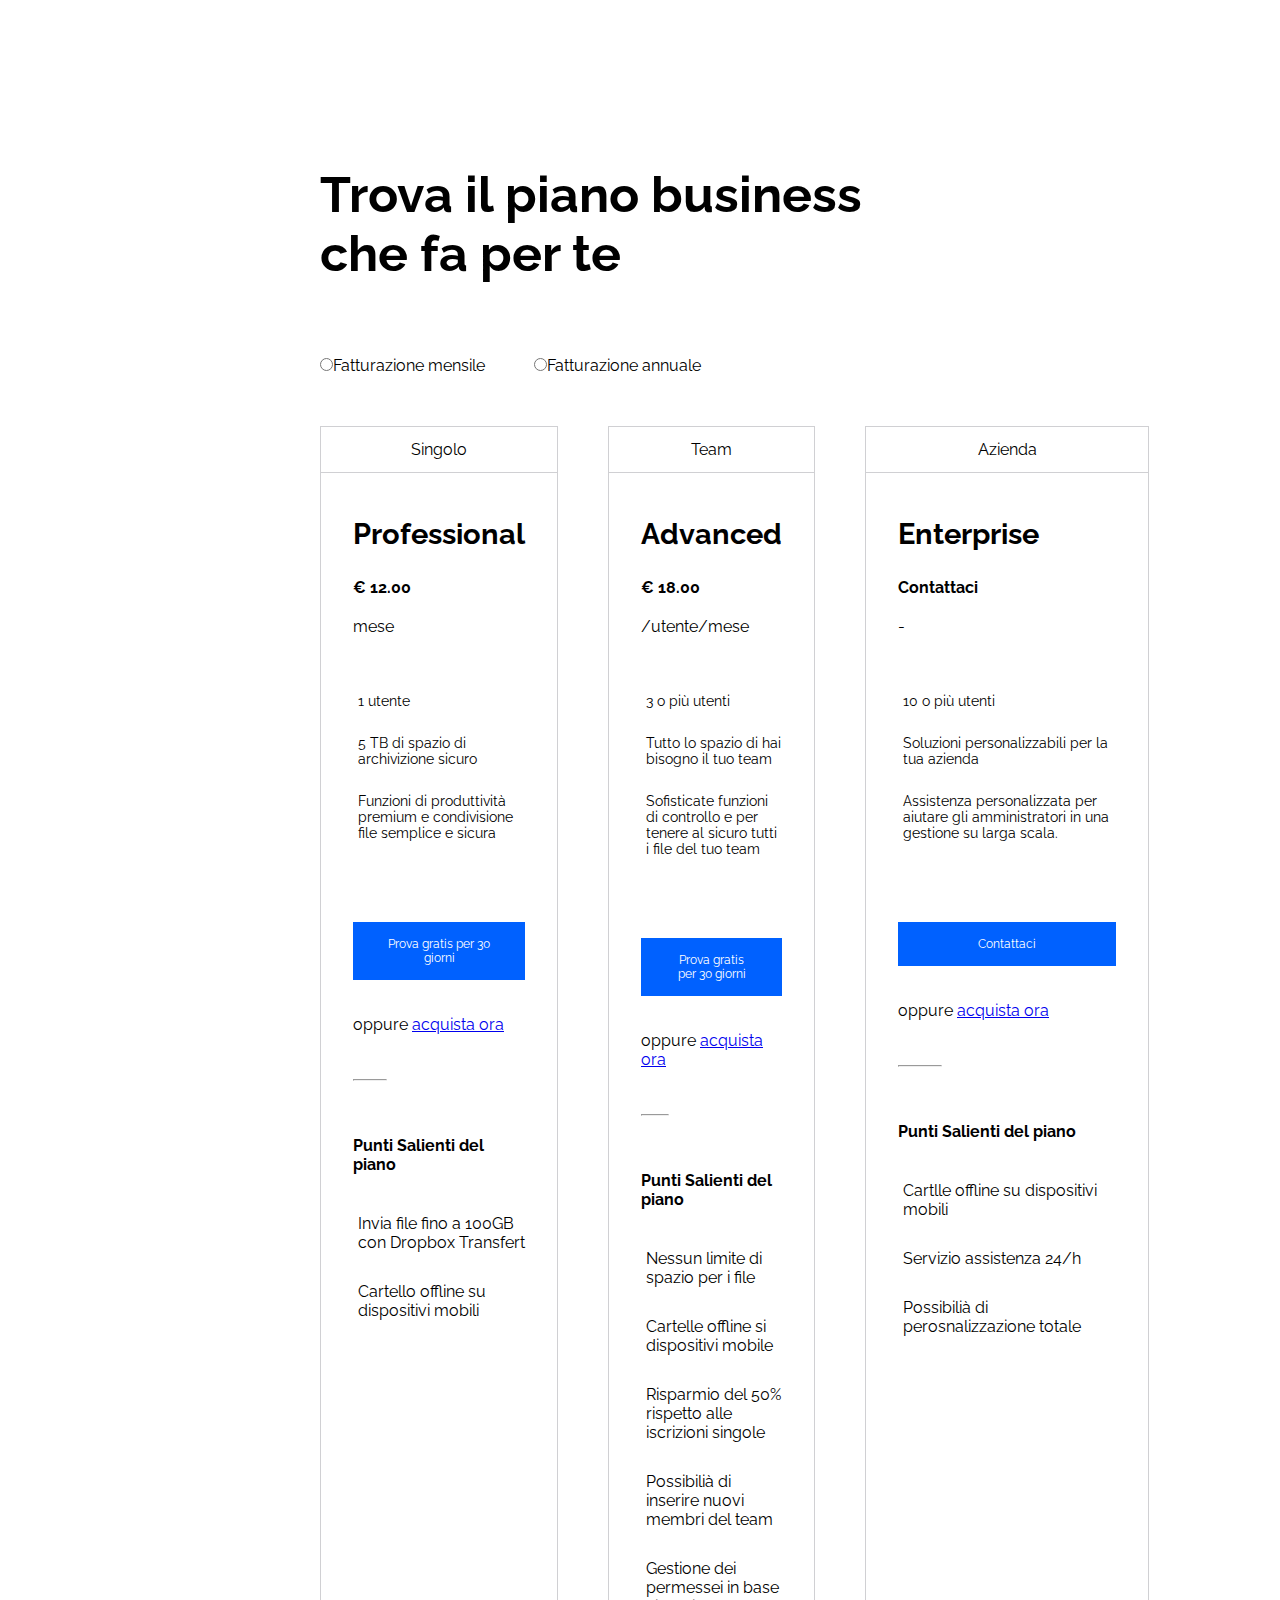
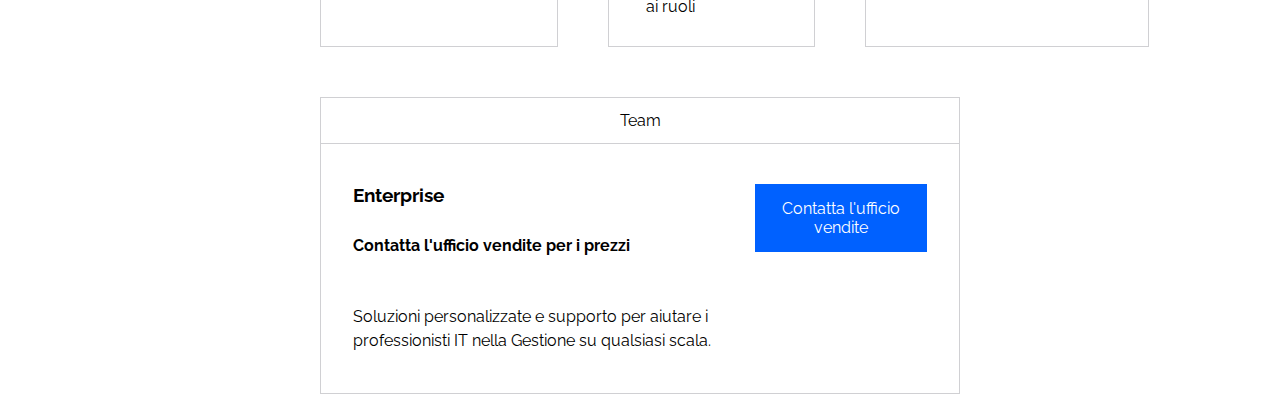
==== piani.html @ 9c2ce463 "animazioni e link funzionanti" ====
<!DOCTYPE html>
<html lang="en">
<head>
    <meta charset="UTF-8">
    <meta http-equiv="X-UA-Compatible" content="IE=edge">
    <meta name="viewport" content="width=device-width, initial-scale=1.0">
    <!-- Google Font -->
    <link rel="preconnect" href="https://fonts.googleapis.com">
    <link rel="preconnect" href="https://fonts.gstatic.com" crossorigin>
    <link href="https://fonts.googleapis.com/css2?family=Raleway:wght@400;700&display=swap" rel="stylesheet">
    <!-- /Google Font -->
    <!-- Font awesome -->
    <link rel="stylesheet" href="https://cdnjs.cloudflare.com/ajax/libs/font-awesome/6.2.1/css/all.min.css"
        integrity="sha512-MV7K8+y+gLIBoVD59lQIYicR65iaqukzvf/nwasF0nqhPay5w/9lJmVM2hMDcnK1OnMGCdVK+iQrJ7lzPJQd1w=="
        crossorigin="anonymous" referrerpolicy="no-referrer" />
    <!-- Font Awesome -->
    <link rel="stylesheet" href="css/style.css">
    <title>Dropbox Plan</title>
</head>
<body>
        <!-- Sezione 1 -->
        <section class="small-container section-1">
            <h2>Trova il piano business che fa per te</h2>
            <!-- Pulsanti scelta abbonamento -->
            <div class="mese">
                <input type="radio" name="costo">Fatturazione mensile
            </div>
            <div class="anno">
                <input type="radio" name="costo">Fatturazione annuale
            </div>
            <!-- /Pulsanti scelta abbonamento -->
            <!-- container abbonamento -->
            <div class="row-flex abbonamento">
                <!-- box tipo di abbonamento -->
                <div class="box">
                    <div class="profilo">
                        <i class="fa-solid fa-user"></i>
                        <span>Singolo</span>
                    </div>
                    <div class="info">
                        <ul class="costo">
                            <li>
                                <h3>Professional</h3>
                            </li>
                            <li class="prezzo">€ 12.00</li>
                            <li>mese</li>
                        </ul>
                        <ul class="info-text">
                            <li>
                                <i class="fa-solid fa-user"></i>
                                <span>1 utente</span>
                            </li>
                            <li class="row-flex">
                                <i class="fa-solid fa-folder"></i>
                                <span>5 TB di spazio di archivizione sicuro</span>
                            </li>
                            <li class="row-flex">
                                <i class="fa-solid fa-share-nodes"></i>
                                <span>Funzioni di produttività premium e condivisione file semplice
                                    e sicura</span>
                            </li>
                        </ul>
                        <div class="btn-buy">
                            <button class="btn btn-prime">Prova gratis per 30 giorni</button>
                            <div>oppure <a href="#">acquista ora</a></div>
                        </div>
                        <hr>
                        <ul class="highlights">
                            <li>
                                <h4>Punti Salienti del piano</h4>
                            </li>
                            <li class="row-flex">
                                <i class="fa-solid fa-check"></i>
                                <span>Invia file fino a 100GB con Dropbox Transfert</span>
                            </li>
                            <li class="row-flex">
                                <i class="fa-solid fa-check"></i>
                                <span>Cartello offline su dispositivi mobili</span>
                            </li>
                        </ul>
                    </div>
                </div>
                <!-- /box tipo abbonamento -->
                <!-- box tipo abbonamento -->
                <div class="box">
                    <div class="profilo">
                        <i class="fa-solid fa-users"></i>
                        <span>Team</span>
                    </div>
                    <div class="info">
                        <ul class="costo">
                            <li>
                                <h3>Advanced</h3>
                            </li>
                            <li class="prezzo">€ 18.00</li>
                            <li>/utente/mese</li>
                        </ul>
                        <ul class="info-text">
                            <li>
                                <i class="fa-solid fa-user"></i>
                                <span>3 o più utenti</span>
                            </li>
                            <li class="row-flex">
                                <i class="fa-solid fa-folder"></i>
                                <span>Tutto lo spazio di hai bisogno il tuo team</span>
                            </li>
                            <li class="row-flex">
                                <i class="fa-solid fa-share-nodes"></i>
                                <span>Sofisticate funzioni di controllo e per tenere al sicuro tutti
                                    i file del tuo team
                                </span>
                            </li>
                        </ul>
                        <div class="btn-buy">
                            <button class="btn btn-prime">Prova gratis per 30 giorni</button>
                            <div>oppure <a href="#">acquista ora</a></div>
                        </div>
                        <hr>
                        <ul class="highlights">
                            <li>
                                <h4>Punti Salienti del piano</h4>
                            </li>
                            <li class="row-flex">
                                <i class="fa-solid fa-check"></i>
                                <span>Nessun limite di spazio per i file</span>
                            </li>
                            <li class="row-flex">
                                <i class="fa-solid fa-check"></i>
                                <span>Cartelle offline si dispositivi mobile</span>
                            </li>
                            <li class="row-flex">
                                <i class="fa-solid fa-check"></i>
                                <span>Risparmio del 50% rispetto alle iscrizioni singole</span>
                            </li>
                            <li class="row-flex">
                                <i class="fa-solid fa-check"></i>
                                <span>Possibilià di inserire nuovi membri del team</span>
                            </li>
                            <li class="row-flex">
                                <i class="fa-solid fa-check"></i>
                                <span>Gestione dei permessei in base ai ruoli</span>
                            </li>
                        </ul>
                    </div>
                </div>
                <!-- /box tipo abbonamento -->
                <!-- box tipo abbonamento -->
                <div class="box">
                    <div class="profilo">
                        <i class="fa-solid fa-building"></i>
                        <span>Azienda</span>
                    </div>
                    <div class="info">
                        <ul class="costo">
                            <li>
                                <h3>Enterprise</h3>
                            </li>
                            <li class="prezzo">Contattaci</li>
                            <li>-</li>
                        </ul>
                        <ul class="info-text">
                            <li class="row-flex">
                                <i class="fa-solid fa-user"></i>
                                <span>10 o più utenti</span>
                            </li>
                            <li class="row-flex">
                                <i class="fa-solid fa-folder"></i>
                                <span>Soluzioni personalizzabili per la tua azienda</span>
                            </li>
                            <li class="row-flex">
                                <i class="fa-solid fa-share-nodes"></i>
                                <span>Assistenza personalizzata per aiutare gli amministratori in una
                                    gestione su larga scala.
                                </span>
                            </li>
                        </ul>
                        <div class="btn-buy">
                            <button class="btn btn-prime contact">Contattaci</button>
                            <div>oppure <a href="#">acquista ora</a></div>
                        </div>
                        <hr>
                        <ul class="highlights">
                            <li>
                                <h4>Punti Salienti del piano</h4>
                            </li>
                            <li class="row-flex">
                                <i class="fa-solid fa-check"></i>
                                <span>Cartlle offline su dispositivi mobili</span>
                            </li>
                            <li class="row-flex">
                                <i class="fa-solid fa-check"></i>
                                <span>Servizio assistenza 24/h</span>
                            </li>
                            <li class="row-flex">
                                <i class="fa-solid fa-check"></i>
                                <span>Possibilià di perosnalizzazione totale</span>
                            </li>
                        </ul>
                    </div>
                </div>
            </div>
            <!-- /box tipo abbonamento -->
            <!-- container abbonamento orizzontale -->
            <div class="box-col">
                <div class="profilo">
                    <i class="fa-solid fa-building"></i>
                    <span>Team</span>
                </div>
                <div class="info">
                    <div class="row-flex">
                        <div class="box-info-left">
                            <h3>Enterprise</h3>
                            <div class="prezzo">Contatta l'ufficio vendite per i prezzi</div>
                            <p>
                                Soluzioni personalizzate e supporto per aiutare i professionisti IT nella Gestione
                                su qualsiasi scala.
                            </p>
                        </div>
                        <div class="box-info-right">
                            <button class="btn btn-prime">Contatta l'ufficio vendite</button>
                        </div>
                    </div>
                </div>
            </div>
            <!-- /container abbonamento orizzontale-->
        </section>
        <!-- /sezione 1 -->
</body>
</html>
---- css/style.css ----
/* Reset */
*{
    margin: 0;
    padding: 0;
    box-sizing: border-box;
    font-family: 'Raleway', sans-serif;
}
/* ------- */

/* Common */
.row-flex{
    display: flex;
}
li{
    list-style: none;
}
.btn{
    background-color: transparent;
    border: none;
}
.btn-prime{
    background-color: #0061ff;
    color: white;
    padding: 15px 15px;
    font-size: 16px;
}
.btn-secondary{
    border: 1px solid #000;
}
.big-container{
    width: 66vw;
    margin: 0 auto;
}
.small-container{
    width: 50vw;
    margin: 0 auto;
}
.small-box{
    width: 40vw;
}
.big-box{
    width: 60vw;
}
.text{
    padding: 0 35px 35px 0;
}
.box{
    margin: 0 25px;
}
.profilo{
    text-align: center;
    border-bottom: 1px solid #d0d0d3;
    padding: 13px 0;
}
.info{
    padding: 0 32px;
}
.costo{
    margin-bottom: 57px;
}
p{
    line-height: 1.5em;
}
/* ------- */

/* Animation */
.border:hover{
    border-bottom: 1px solid green;
}
footer .big-container .row-flex li a:hover{
    border-bottom: 2px solid white;
}
.question:hover .answers{
    display: block;
}

/* ------- */
/* Header */
header.row-flex{
    justify-content: space-between;
    height: 80px;
    padding: 0 20px;
    background-color: white;
    position: fixed;
    top: 0;
    right: 0;
    left: 0;
    z-index: 1;
}
header.row-flex ul.row-flex{
    line-height: 80px;
}
header.row-flex ul.row-flex li a{
    text-decoration: none;
    color: black;
    margin: 0 20px;
}
header.row-flex ul.row-flex li button{
    padding: 10px 15px;
}

/* ------- */

/* Main */
main{
    margin-top: 80px;
}

/* Jumbotron */
.jumbotron{
    background-color: #b4d0e7;
    padding-top: 105px;
    /* height: 738px; */
}
.jumbotron .big-container .row-flex{
    position: relative;
    top: 70px;
    justify-content: flex-start;
}
.jumbotron .big-container h1{
    font-size: 90px;
    /* margin-bottom: 70px; */
}
.jumbotron .big-container .row-flex .big-box img{
    width: 100%;
}
.jumbotron .big-container .row-flex .small-box .btn-prime{
    margin-bottom: 37px;
}
#down-arrow{
    font-size: 45px;
    margin-top: 80px;
}
hr{
    width: 20%;
    margin: 45px 0 55px;
}
/* ------- */

/* Sezione 1 */
section.small-container h2{
    margin-top: 165px;
    font-size: 50px;
}
[type="radio"]{
    margin: 75px 0  55px;
}
.mese , .anno{
    display: inline-block;
    margin-right: 45px;
    font-size: 16px;
}
.small-container.section-1 .row-flex.abbonamento .box{
    width: calc(100vw/3);
    border: 1px solid #d0d0d3;
}
.small-container.section-1 .row-flex.abbonamento {
    margin: 0 -25px;
    margin-bottom: 50px;
}
.costo li:first-child{
    margin: 44px 0 27px;
    font-size: 25px;
}
.prezzo{
    margin-bottom: 20px;
    font-weight: bold;
}
.small-container.section-1 .row-flex .info ul.info-text li{
    margin-bottom: 26px;
    font-size: 14px;
}
.small-container.section-1 .row-flex .info ul.info-text li i{
    margin-right: 5px;
}
.info .btn-buy button{
    font-size: 12px;
    padding: 15px 35px;
    margin: 55px 0 35px;
}
.info .btn-buy .contact{
    padding: 15px 80px;
}

.highlights h4{
    margin-bottom: 40px;
}
.highlights li:not(:first-child){
    margin-bottom: 30px;
}
.highlights li i{
    color: blue;
    margin-right: 5px;
}
.box-col{
    border: 1px solid #d0d0d3;
}
.box-col .info{
    padding: 40px 32px;
}
.box-info-left{
    width: 70vw;
}
.box-info-right{
    width: 30vw;
    text-align: right;
}
.box-col .info .row-flex .box-info-left div{
    padding-top: 30px;
}
.box-col .info p{
    margin-top: 50px;
}
/* ------- */

/* Sezione 2 */
.section-2{
    margin: 150px 0;
}
.section-2 .small-container .big-box img{
    width: 100%;
}
.section-2 .row-flex .small-box{
    padding: 57px 50px;
}
.section-2 .row-flex .small-box h3{
    font-size: 30px;
}
.section-2 .row-flex .small-box p{
    margin: 28px 0 35px;
}
.section-2 .row-flex .small-box button{
    padding: 16px;
    font-size: 16px;
}
/* ------- */

/* Sezione 3 */
.section-3 .small-container .row-flex img{
    width: 100%;
}
.section-3 .small-container .row-flex{
    margin: 0 -25px 70px;
}
.section-3 .small-container .row-flex div{
    margin: 0 25px;
}
.section-3 .small-container .row-flex div h3{
    margin-bottom: 30px;
    line-height: 1.5em;
    font-size: 25px;
}
/* ------- */

/* Sezione 4 */
#section-4{
    margin-top: 215px;
}
#section-4 .mini-box{
    max-width: 75%;
}
#section-4 .mini-box a{
    display: block;
    margin-top: 78px;
    color: #0000f1;
}
/* ------- */

/* Sezione 5 */
#section-5{
    margin: 160px 0;
}
#section-5 > .row-flex{
    background-color: #f5f5f5;
    height: 640px;
}
.box-color-3{
   flex-basis: calc(100%/3); 
}
.box-color-3 img{
    width: 100%;
    display: block;
}
#left, #right{
    flex-wrap: wrap;
}
.box-color{
    width: 50%;
    height: 50%;
    position: relative;
}
.box-color img{
    /* position: absolute;
    top: 50%;
    right: 50%;
    transform: translate(-50%,-50%); */
}
.center{
    padding: 50px;
}
.center img{
    width: 50%;
    display: block;
}
.center p{
    margin-bottom: 50px;
}
#color-1{
   background-color: #d1e9cd; 
   padding: 15px;
}
#color-2{
    background-color: #a2d39b;
    padding: 122px 72px;
}
#color-3{
    background-color: #61082b;
    padding: 100px 80px;
}
#color-4{
    background-color: #0093ce;
    padding: 145px 78px;
}
#color-5{
    background-color: #ff1c1c;
    padding: 121px 80px;
}
#color-6{
    background-color: #d5001f;
    padding: 133px 76px;
}
#color-7{
    background-color: #b4d0e7;
    padding: 155px 78px;
}
#color-8{
    background-color: #0d2481;
    padding: 119px 79px;
}
#color-9{
    background-color: #ffd830;
    padding: 106px 80px;
}
.orizzontale{
    background-color: #b4d0e7;
}
.orizzontale .small-container.row-flex{
    padding: 134px 0;
}
.orizzontale .big-box{
    margin-right: 50px;
}
.orizzontale .big-box h2{
    font-size: 40px;
    color: #61082b;
}
.orizzontale .small-box{
    text-align: right;
}
.orizzontale .small-box button{
    background-color: white;
    color: black;
    padding: 17px 50px;
    font-size: 16px;
}
/* ------- */

/* Sezione 6 */
#section-6{
    margin-bottom: 152px;
}
#section-6 .small-container h4{
    font-size: 40px;
    margin-bottom: 72px;
}
.question{
    padding: 47px 0;
    border-top: 1px solid #999999;
    font-weight: bold;
}
.question:last-of-type{
    border-bottom: 1px solid #999999;
}
.question i{
    margin-left: 286px;
}
.answers{
    display: none;
    margin-top: 50px;
    font-weight: normal;
}
/* ------- */

/* Footer */
footer{
    background-color: #000;
    color: white;
}
footer hr{
    margin: 0;
    padding: 0;
    width: 10%;
}
footer .row-flex{
    justify-content: space-between;
    padding: 110px 0;
}
footer .row-flex li h4{
    font-size: 24px;
    margin-bottom: 40px;
}
footer .row-flex li ul li a{
    display: block;
    padding: 11px 0;
    text-decoration: none;
    color: inherit;
}
.language{
    padding: 54px 0;
    color: #999999;
}
.fa-globe{
    font-size: 20px;
    margin-right: 10px;
}
/* ------- */
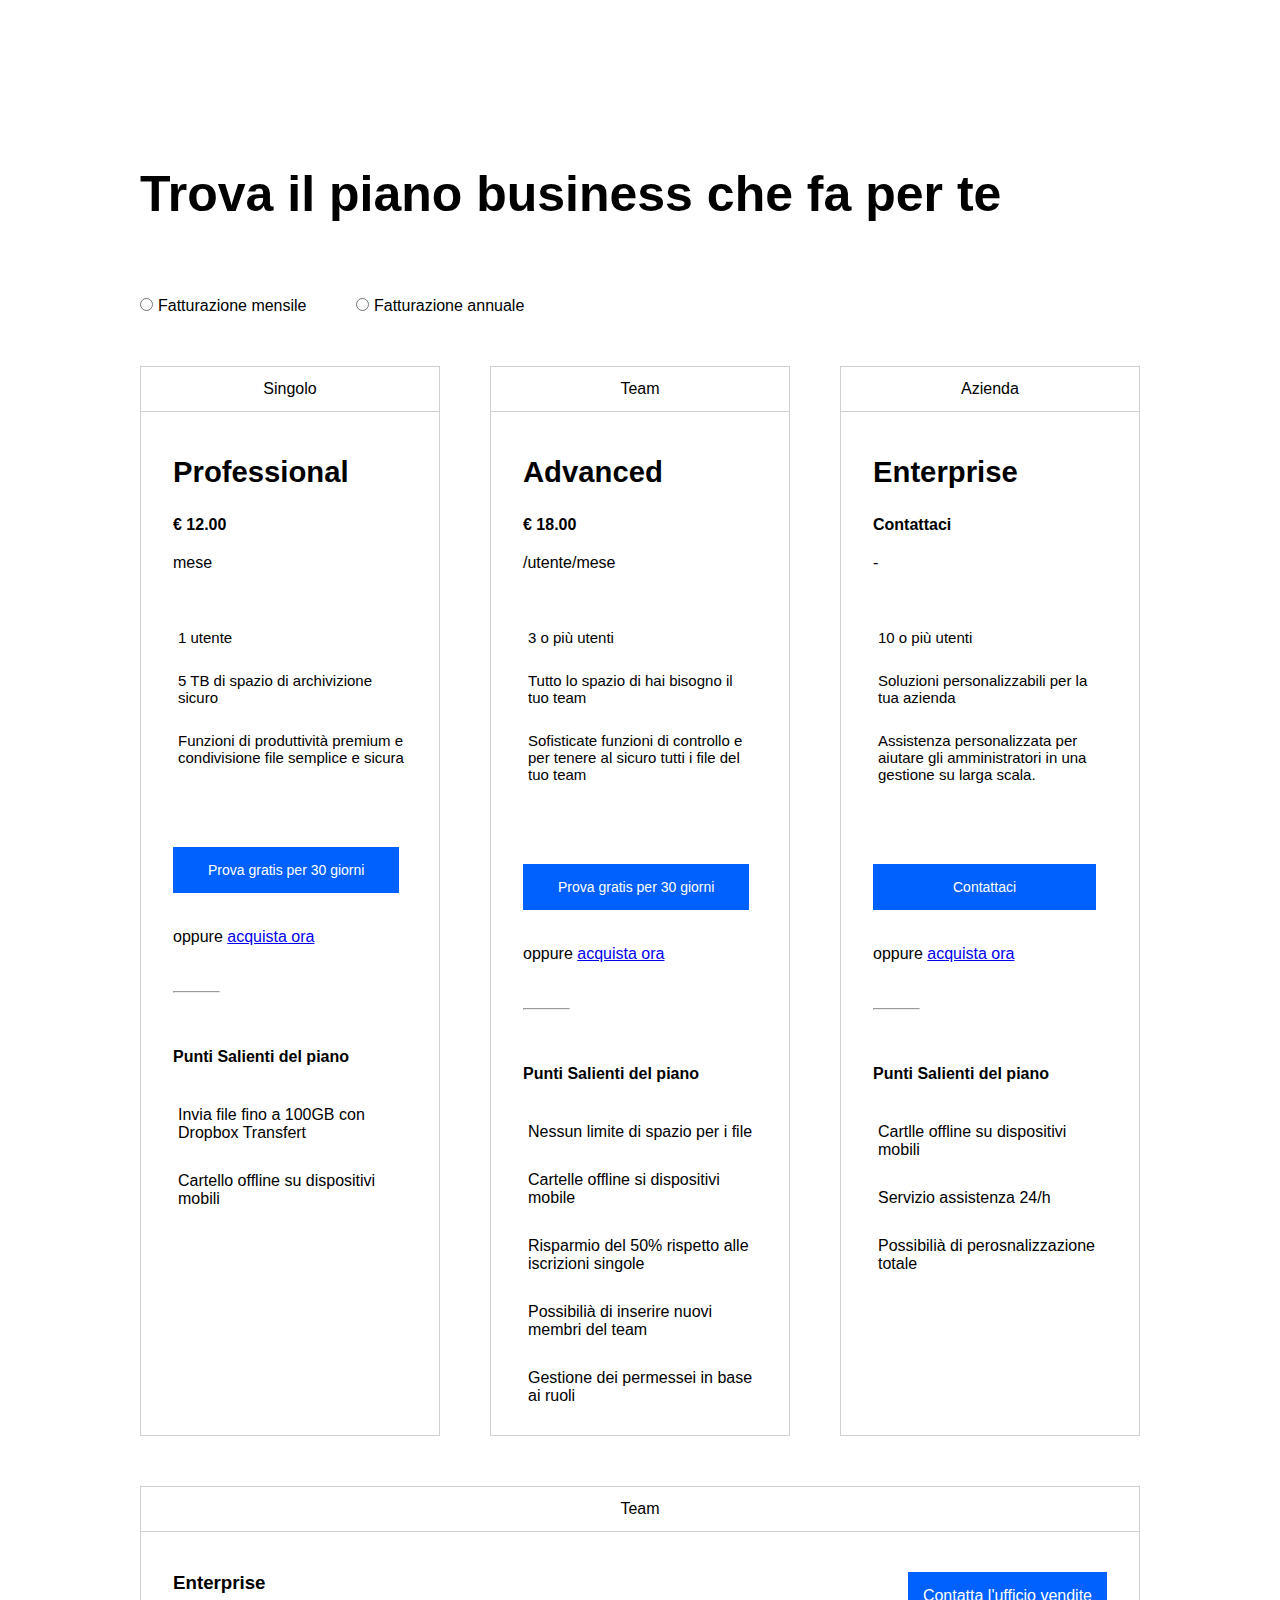
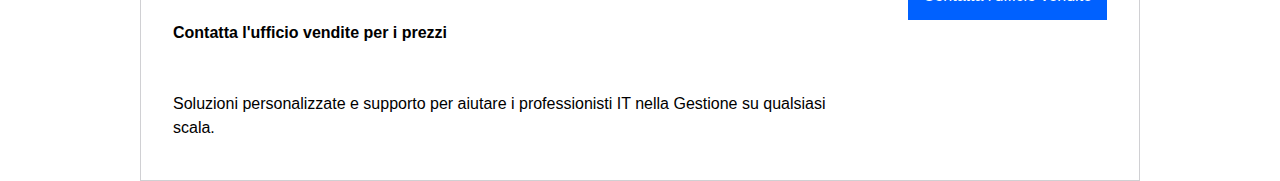
==== commit c877986a: "font-size h1" ====
--- a/piani.html
+++ b/piani.html
@@ -32,7 +32,7 @@
             <!-- container abbonamento -->
             <div class="row-flex abbonamento">
                 <!-- box tipo di abbonamento -->
-                <div class="box">
+                <div class="box-30">
                     <div class="profilo">
                         <i class="fa-solid fa-user"></i>
                         <span>Singolo</span>
@@ -82,7 +82,7 @@
                 </div>
                 <!-- /box tipo abbonamento -->
                 <!-- box tipo abbonamento -->
-                <div class="box">
+                <div class="box-30">
                     <div class="profilo">
                         <i class="fa-solid fa-users"></i>
                         <span>Team</span>
@@ -145,7 +145,7 @@
                 </div>
                 <!-- /box tipo abbonamento -->
                 <!-- box tipo abbonamento -->
-                <div class="box">
+                <div class="box-30">
                     <div class="profilo">
                         <i class="fa-solid fa-building"></i>
                         <span>Azienda</span>
--- a/css/style.css
+++ b/css/style.css
@@ -2,12 +2,15 @@
 *{
     margin: 0;
     padding: 0;
-    box-sizing: border-box;
-    font-family: 'Raleway', sans-serif;
+    box-sizing: border-box;   
 }
 /* ------- */
 
 /* Common */
+body{
+    /* font-family: 'Raleway', sans-serif;  */
+    font-family: 'Open Sans', sans-serif;
+}
 .row-flex{
     display: flex;
 }
@@ -28,24 +31,24 @@
     border: 1px solid #000;
 }
 .big-container{
-    width: 66vw;
+    max-width: 1190px;
     margin: 0 auto;
 }
 .small-container{
-    width: 50vw;
+    max-width: 1000px;
     margin: 0 auto;
 }
 .small-box{
-    width: 40vw;
+    width: 40%;
 }
 .big-box{
-    width: 60vw;
+    width: 60%;
 }
 .text{
     padding: 0 35px 35px 0;
 }
-.box{
-    margin: 0 25px;
+.box-30{
+    width: 30%;
 }
 .profilo{
     text-align: center;
@@ -68,13 +71,21 @@
     border-bottom: 1px solid green;
 }
 footer .big-container .row-flex li a:hover{
-    border-bottom: 2px solid white;
+    text-decoration: 2px underline white;
 }
 .question:hover .answers{
     display: block;
 }
-
-/* ------- */
+.question:hover .fa-chevron-down{
+    transform: rotate(180deg);
+}
+.btn-prime:hover{
+    background-color: black;
+    border: 1px solid white;
+    filter: invert(1);
+}
+/* ------- */
+
 /* Header */
 header.row-flex{
     justify-content: space-between;
@@ -110,26 +121,33 @@
 .jumbotron{
     background-color: #b4d0e7;
     padding-top: 105px;
-    /* height: 738px; */
 }
 .jumbotron .big-container .row-flex{
     position: relative;
     top: 70px;
     justify-content: flex-start;
 }
+.jumbotron .big-container .row-flex .small-box{
+    width: 30%;
+    position: relative;
+}
+.jumbotron .big-container .row-flex .big-box{
+    width: 70%;
+}
 .jumbotron .big-container h1{
-    font-size: 90px;
-    /* margin-bottom: 70px; */
+    font-size: 77px;
 }
 .jumbotron .big-container .row-flex .big-box img{
-    width: 100%;
+    max-width: 100%;
 }
 .jumbotron .big-container .row-flex .small-box .btn-prime{
     margin-bottom: 37px;
 }
 #down-arrow{
+    position: absolute;
+    bottom: 75px;
+    left: 0;
     font-size: 45px;
-    margin-top: 80px;
 }
 hr{
     width: 20%;
@@ -144,18 +162,36 @@
 }
 [type="radio"]{
     margin: 75px 0  55px;
-}
+    margin-right: 5px;
+}
+/* input[type="radio"]::after{
+    width: 15px;
+    height: 15px;
+    border-radius: 15px;
+    position: relative;
+    top: -3px;
+    left: -5px;
+    background-color: #ffffff;
+    content: '';
+    display: inline-block;
+    visibility: visible;
+    border: 2px solid #d0d0d3;
+} 
+input[type="radio"]:checked::after{
+    width: 10px;
+    height: 10px;
+    border: 5px solid #0061ff;
+} */
 .mese , .anno{
     display: inline-block;
     margin-right: 45px;
     font-size: 16px;
 }
-.small-container.section-1 .row-flex.abbonamento .box{
-    width: calc(100vw/3);
+.small-container.section-1 .row-flex.abbonamento .box-30{
     border: 1px solid #d0d0d3;
 }
 .small-container.section-1 .row-flex.abbonamento {
-    margin: 0 -25px;
+    justify-content: space-between;
     margin-bottom: 50px;
 }
 .costo li:first-child{
@@ -168,20 +204,19 @@
 }
 .small-container.section-1 .row-flex .info ul.info-text li{
     margin-bottom: 26px;
-    font-size: 14px;
+    font-size: 15px;
 }
 .small-container.section-1 .row-flex .info ul.info-text li i{
     margin-right: 5px;
 }
 .info .btn-buy button{
-    font-size: 12px;
+    font-size: 14px;
     padding: 15px 35px;
     margin: 55px 0 35px;
 }
 .info .btn-buy .contact{
     padding: 15px 80px;
 }
-
 .highlights h4{
     margin-bottom: 40px;
 }
@@ -192,6 +227,8 @@
     color: blue;
     margin-right: 5px;
 }
+
+/* Container orizzantale */
 .box-col{
     border: 1px solid #d0d0d3;
 }
@@ -240,7 +277,8 @@
     width: 100%;
 }
 .section-3 .small-container .row-flex{
-    margin: 0 -25px 70px;
+    justify-content: space-between;
+    margin-bottom: 70px;
 }
 .section-3 .small-container .row-flex div{
     margin: 0 25px;
@@ -250,6 +288,10 @@
     line-height: 1.5em;
     font-size: 25px;
 }
+.section-3 .small-container h2{
+    font-size: 40px;
+    margin-bottom: 80px;
+}
 /* ------- */
 
 /* Sezione 4 */
@@ -272,14 +314,10 @@
 }
 #section-5 > .row-flex{
     background-color: #f5f5f5;
-    height: 640px;
 }
 .box-color-3{
-   flex-basis: calc(100%/3); 
-}
-.box-color-3 img{
-    width: 100%;
-    display: block;
+   width: calc(100%/3); 
+   height: calc(100vw/3);
 }
 #left, #right{
     flex-wrap: wrap;
@@ -290,13 +328,15 @@
     position: relative;
 }
 .box-color img{
-    /* position: absolute;
+    position: absolute;
     top: 50%;
-    right: 50%;
-    transform: translate(-50%,-50%); */
+    left: 50%;
+    width: 50%;
+    transform: translate(-50%,-50%);
 }
 .center{
     padding: 50px;
+    overflow-y: auto;
 }
 .center img{
     width: 50%;
@@ -311,35 +351,29 @@
 }
 #color-2{
     background-color: #a2d39b;
-    padding: 122px 72px;
+    width: 100%;
+    height: 100%;
 }
 #color-3{
     background-color: #61082b;
-    padding: 100px 80px;
 }
 #color-4{
     background-color: #0093ce;
-    padding: 145px 78px;
 }
 #color-5{
     background-color: #ff1c1c;
-    padding: 121px 80px;
 }
 #color-6{
     background-color: #d5001f;
-    padding: 133px 76px;
 }
 #color-7{
     background-color: #b4d0e7;
-    padding: 155px 78px;
 }
 #color-8{
     background-color: #0d2481;
-    padding: 119px 79px;
 }
 #color-9{
     background-color: #ffd830;
-    padding: 106px 80px;
 }
 .orizzontale{
     background-color: #b4d0e7;
@@ -411,7 +445,7 @@
 }
 footer .row-flex li ul li a{
     display: block;
-    padding: 11px 0;
+    margin: 22px 0;
     text-decoration: none;
     color: inherit;
 }
